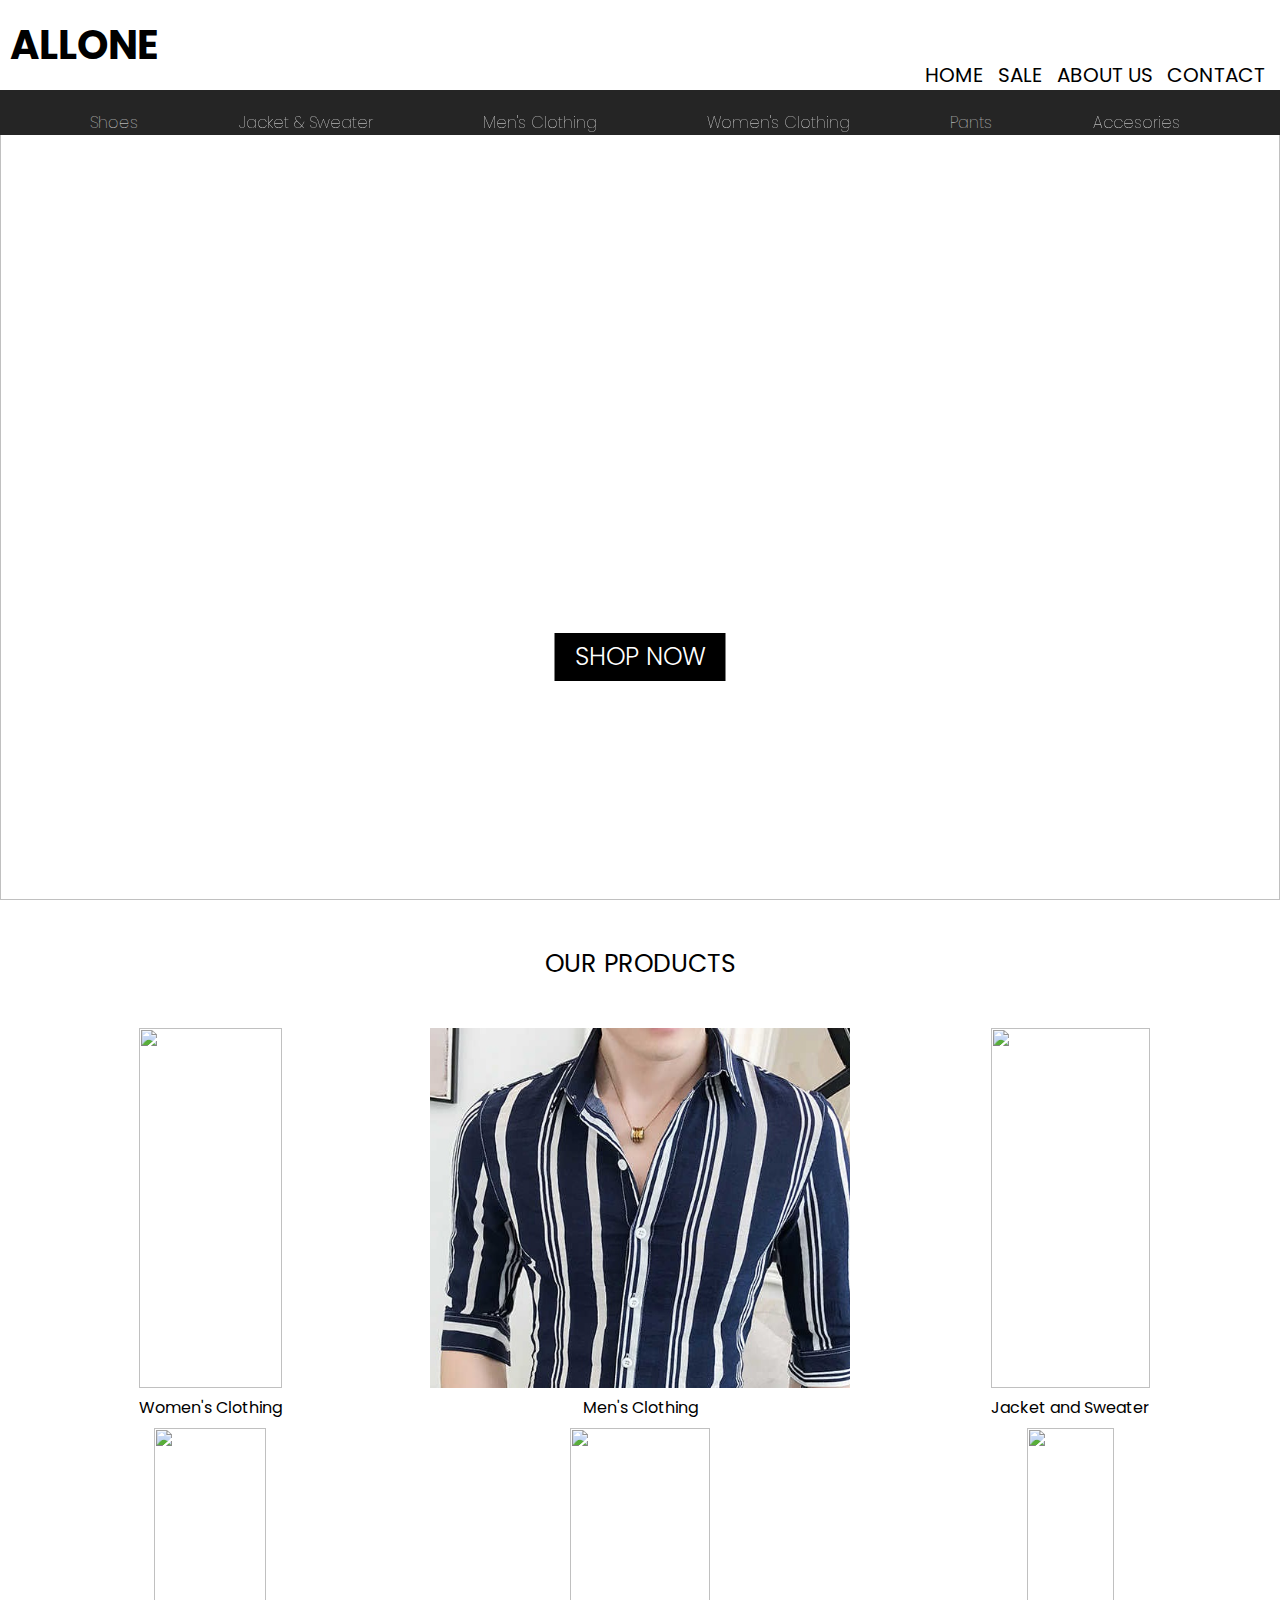
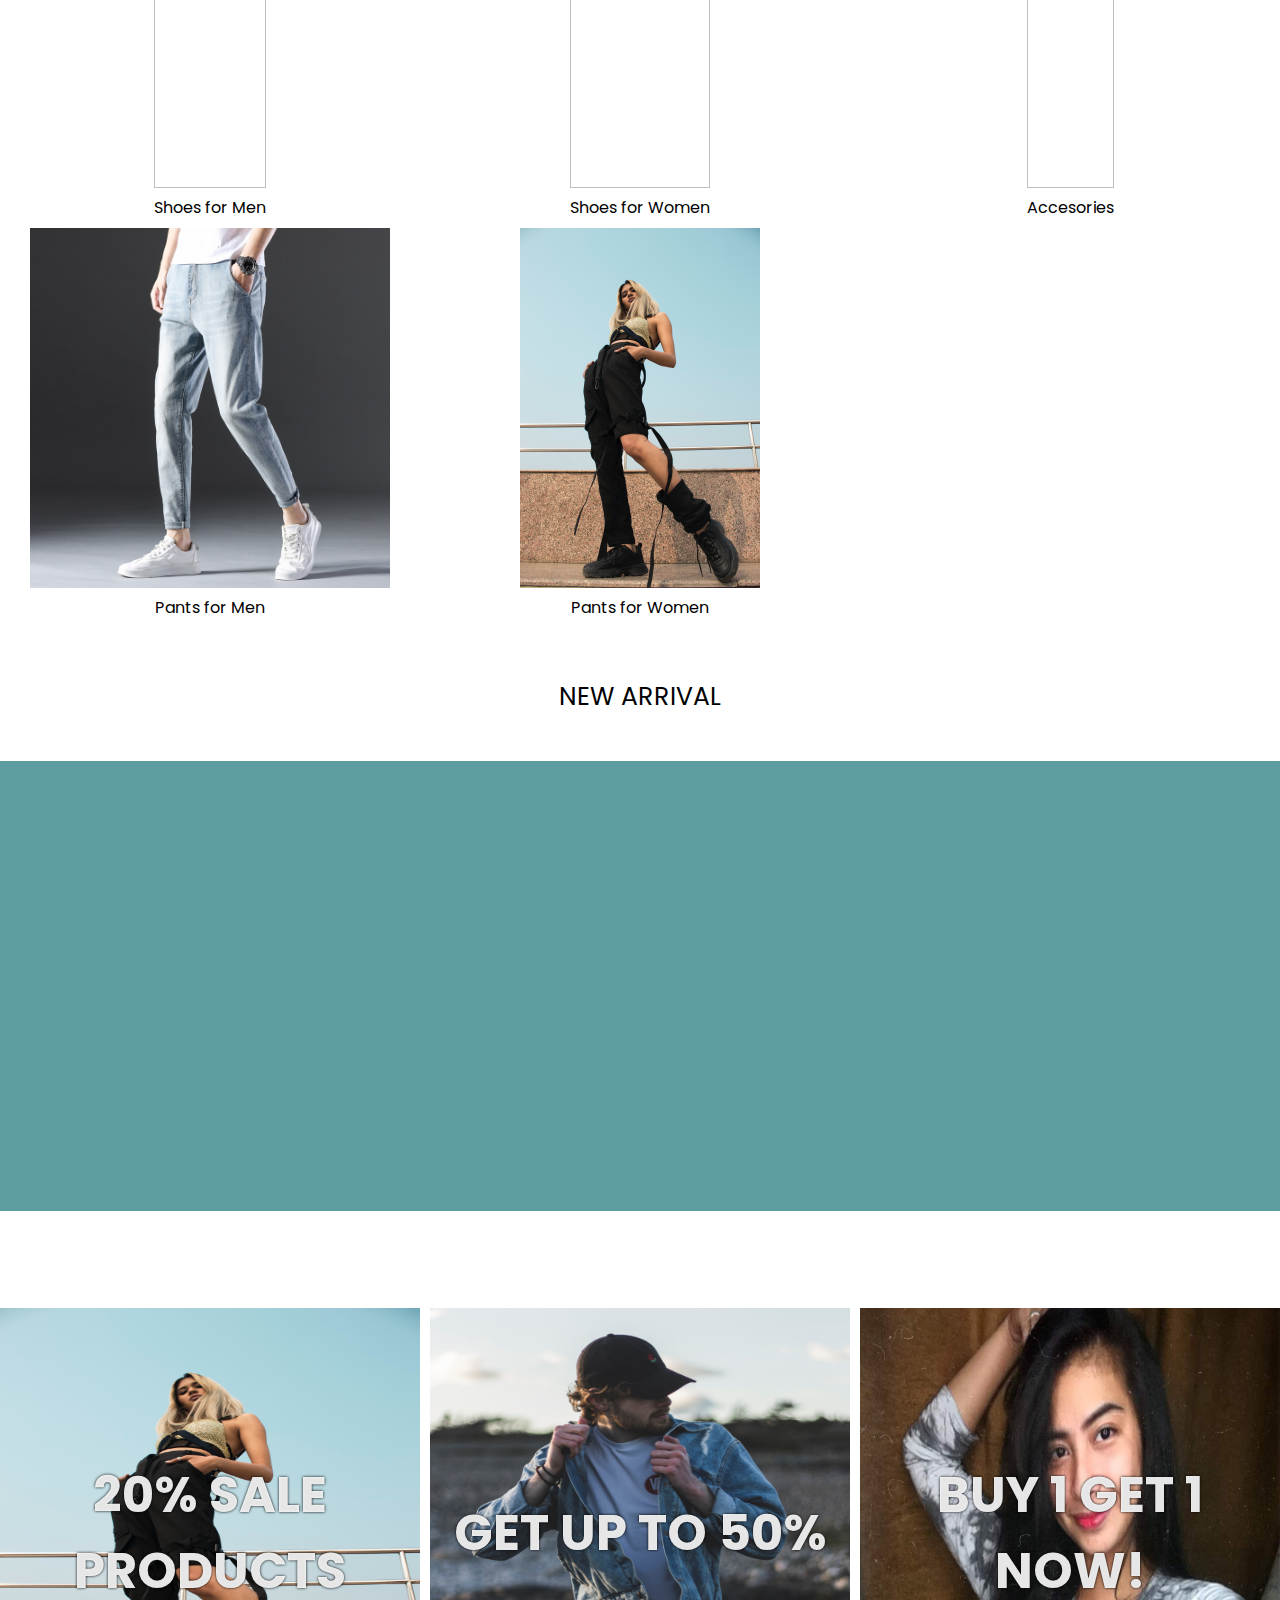
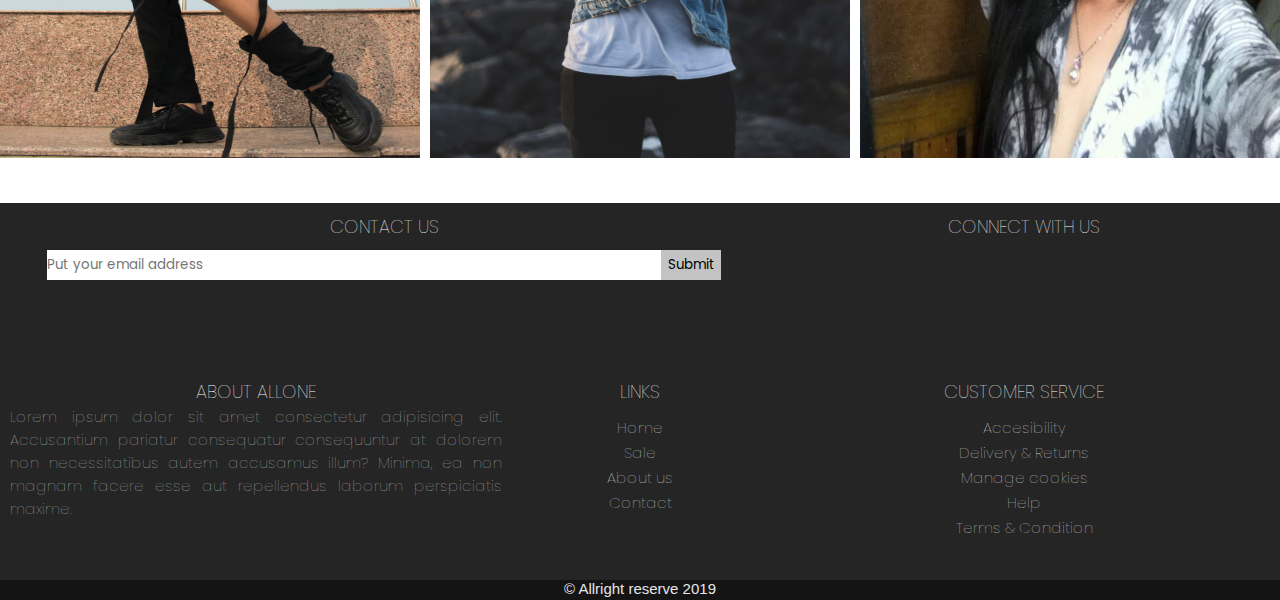
==== allone/index.html @ f243f05d "dsa" ====
<!DOCTYPE html>
<html lang="en">
<head>
    <meta charset="UTF-8">
    <meta name="viewport" content="width=device-width, initial-scale=1.0">
    <title>Allone Fashion</title>
    <link rel="stylesheet" href="style.css">
    <script src="https://kit.fontawesome.com/55290d8989.js" crossorigin="anonymous"></script>
    <link href="https://fonts.googleapis.com/css2?family=Bebas+Neue&family=PT+Sans+Narrow&family=Poppins:wght@300;500&display=swap" rel="stylesheet">
    <link href="https://fonts.googleapis.com/css2?family=Roboto:wght@500&display=swap" rel="stylesheet">
    <link rel="stylesheet" href="owl.carousel.min.css">
    <link rel="stylesheet" href="owl.theme.default.min.css">

</head>
<body>
        <a name="home"></a>
        <div class="header">
            <p>ALLONE</p>
            <ul class="mainav">
                <li><a href="#home">Home</a></li>
                <li><a href="#sale">Sale</a></li>
                <li><a href="#aboutus">About Us</a></li>
                <li><a href="#contact">Contact</a></li>
            </ul>
            <input type="checkbox" id="checkbox">
            <label for="checkbox">
                <div class="menu-btn">
                    <div class="menu-btn-burger">
                    </div>
                </div>
            </label>
            <div class="resnav">
                <ul>
                    <a href="#home"><li>Home</li></a>
                    <a href="#sale"><li>Sale</li></a>
                    <a href="#aboutus"><li>About us</li></a>
                    <a href="#contact"><li>Contact</li></a>
                    <a href="#"><li>Women's Clothing</li></a>
                    <a href="#"><li>Men's Clothing</li></a>
                    <a href="#"><li>Jacket & Sweater</li></a>
                    <a href="#"><li>Shoes for Men</li></a>
                    <a href="#"><li>Shoes for Women</li></a>
                    <a href="#"><li>Accesories</li></a>
                    <a href="#"><li>Pants for Men</li></a>
                    <a href="#"><li>Pants for Women</li></a>
                </ul>
            </div>
        </div>
        <div class="category">
            <ul>
                <li>Shoes
                    <ul>
                        <li><a href="">For Men</a></li>
                        <li><a href="">For Women</a></li>
                    </ul>
                </li>
                <li><a href="">Jacket & Sweater</a></li>
                <li><a href="">Men's Clothing</a></li>
                <li><a href="">Women's Clothing</a></li>
                <li>Pants
                    <ul>
                        <li><a href="">For Men</a></li>
                        <li><a href="">For Women</a></li>
                    </ul>
                </li>
                <li><a href="">Accesories</a></li>
            </ul>
        </div>
        <div class="home">
            <img src="50ad705d6b7382ff69d1c19d42102110 - Copy.jpg">
                <div class="paraginhome">
                <a href=""><p>Shop Now</p></a>
                </div>
        </div>
        <div class="ourproducts">
            <p>OUR PRODUCTS</p>
            <div class="conofproducts">
            <div class="one">
                <a href="#"><img src="woman-in-white-long-sleeved-dress-1030895.jpg"></a> 
                <p>Women's Clothing</p>
            </div>
            <div class="two">
                <a href="#"><img src="Korean-Mens-Clothing-Fashion-2019-Summer-Striped-Shirt-Men-Half-Sleeve-Turn-Down-Collar-Slim-Fit.jpg_q50.jpg"></a>
                <p>Men's Clothing</p>
            </div>
            <div class="three">
                <a href="#"><img src="woman-in-grey-jacket-2658451.jpg"></a>
                <p>Jacket and Sweater</p>
            </div>
            <div class="four">
                <a href="#"><img src="photo-of-sneakers-on-white-background-2529148.jpg"></a>
                <p>Shoes for Men</p>
            </div>
            <div class="five">
                <a href="#"><img src="1.jpg"></a>
                <p>Shoes for Women</p>
            </div>
            <div class="six">
                <a href="#"><img src="jewelry-flatlay-watch-makeup.jpg"></a>
                <p>Accesories</p>
            </div>
            <div class="seven">
                <a href="#"><img src="KSTUN-Jeans-for-Men-Light-Blue-SKinny-Elasticity-2020-Summer-Denim-Pants-Casual-Male-Trousers-Men-1.jpg"></a>
                <p>Pants for Men</p>
            </div>
            <div class="eight">
                <a href="#"><img src="low-angle-photo-of-posing-woman-in-black-pants-and-golden-3770845.jpg"></a>
                <p>Pants for Women</p>
            </div>
        </div>
        </div>
        <div class="newarrival">
            <p>NEW ARRIVAL</p>
            <div class="wrapper">
                <div class="owl-carousel owl-theme">
                    <div class="item arrival1"></div>
                    <div class="item arrival2"></div>
                    <div class="item arrival3"></div>
                    <div class="item arrival4"></div>
                    <div class="item arrival5"></div>
                    <div class="item arrival6"></div>
                    <div class="item arrival7"></div>
                    <div class="item arrival8"></div>
                    <div class="item arrival9"></div>
                </div>
            </div>
        </div>
        <a name="sale"></a>
        <div class="salecontainer">
        <div class="sale">
            <div class="sale20">
                <img src="low-angle-photo-of-posing-woman-in-black-pants-and-golden-3770845.jpg">
                <p>20% SALE PRODUCTS</p>
            </div>
            <div class="sale50">
                <img src="man-in-blue-denim-jacket-white-crew-neck-shirt-and-black-1040945.jpg">
                <p>GET UP TO 50%</p>
            </div>
            <div class="buy1get1">
                <img src="FB_IMG_1591105888500.jpg">
                <p>BUY 1 GET 1 NOW!</p>
            </div>
        </div>
        </div>
        <a name="contact"></a>
        <div class="footer">
        <a name="aboutus"></a>
        <div class="footercon">
        <div class="contact">
            <p>CONTACT US</p>
            <div class="contactcon">
            <input type="email" placeholder="Put your email address" id="email">
            <input type="submit" id="submit">
            </div>
        </div>
        <div class="about">
            <p>ABOUT ALLONE</p>
            <p>Lorem ipsum dolor sit amet consectetur adipisicing elit. Accusantium pariatur consequatur consequuntur at dolorem non necessitatibus autem accusamus illum? Minima, ea non magnam facere esse aut repellendus laborum perspiciatis maxime.</p>
        </div>
        <div class="links">
            <p>LINKS</p>
            <ul>
                <li><a href="#">Home</a></li>
                <li><a href="#">Sale</a></li>
                <li><a href="#">About us</a></li>
                <li><a href="#">Contact</a></li>
            </ul>
        </div>
        <div class="socialmedia">
            <p>CONNECT WITH US</p>
            <ul>
                <li><a href="#"><i class="fab fa-facebook-square"></i></a></li>
                <li><a href="#"><i class="fab fa-instagram-square"></i></a></li>
                <li><a href="#"><i class="fab fa-youtube"></i></a></li>
                <li><a href="#"><i class="fab fa-twitter-square"></i></a></li>
            </ul>
        </div>
        <div class="customerservice">
            <p>CUSTOMER SERVICE</p>
            <ul>
                <li><a href="#">Accesibility</a></li>
                <li><a href="#">Delivery & Returns</a></li>
                <li><a href="#">Manage cookies</a></li>
                <li><a href="#">Help</a></li>
                <li><a href="#">Terms & Condition</a></li>
            </ul>
        </div>
        </div>
        <div class="bottom">
            <p>&copy Allright reserve 2019</p>
        </div>
        </div>

    <script
    src="https://code.jquery.com/jquery-3.5.1.min.js"
    integrity="sha256-9/aliU8dGd2tb6OSsuzixeV4y/faTqgFtohetphbbj0="
    crossorigin="anonymous"></script>
    <script src="owl.carousel.min.js"></script>
    <script src="allone fashion.js"></script>
</body>
</html>
---- allone/style.css ----
* {
    margin: 0;
    padding: 0;
    box-sizing: border-box;
    font-family: 'Bebas Neue', cursive;
    font-family: 'Poppins', sans-serif;
}
.header {
    width: 100%;
    height: 10vh;
    position: fixed;
    background-color: white;
    z-index: 2000;
}
.header p {
    position: relative;
    top: 50%;
    transform: translateY(-50%);
    margin-left: 10px;
    font-weight: 500;
    font-size: 30px;
}
.header .mainav {
    list-style-type: none;
    position: absolute;
    bottom: 0;
    right: 10px;
    display: none;
}
.header .mainav li {
    display: inline-block;
}
.header .mainav li a {
    width: 50px;
    text-decoration: none;
    color: black;
    font-size: 20px;
    font-weight: 400;
    padding: 0px 5px;
    text-transform: uppercase;
}
.header .mainav li a:hover {
    color: rgb(104, 104, 104);
}
/* secondnav */
.category {
    top: 10vh;
    position: fixed;
    width: 100%;
    height: 5vh;
    background-color: rgb(37, 37, 37);
    z-index: 2;
    font-weight: lighter;
    display: none;
}
.category ul {
    width: 100%;
    list-style-type: none;
    display: flex;
    white-space: nowrap;
    justify-content: space-evenly;
    position: absolute;
    bottom: 0;
}
.category ul li {
    cursor: pointer;
    color: rgb(240, 240, 240);
}
.category ul li a {
    text-decoration: none;
    color: rgb(240, 240, 240);
    margin-top: 10px;
    position: relative;
    padding: 5px 10px;
}
.category ul li a:hover {
    color: rgb(155, 155, 155);
}
.category ul li ul {
    display: block;
    position: absolute;
    bottom: -50px;
}
.category ul li ul li{
    display: none;
    background-color: rgb(0, 0, 0);
    width: 100px;
    border-top: 1px solid rgb(216, 209, 209);

}
.category ul li ul li:first-child {
    border: none;
}
.category ul li ul li a{
    padding-left: 10px;
    padding-right: 10px;
    padding-bottom: 5px;
    padding-top: 5px;
    font-size: 15px;
    
}
.category ul li:hover ul li{
    display: block;
}

.menu-btn {
    position: absolute;
    right: 10px;
    top: 50%;
    transform: translateY(-50%);
    display: flex;
    justify-content: center;
    align-items: center;
    width: 50px;
    height: 40px;
    cursor: pointer;
    transition: all .5s ease-in-out;
    overflow: hidden;
    outline: none;
}
.menu-btn-burger {
    width: 30px;
    height: 5px;
    background-color: rgb(0, 0, 0);
    transition: transform 200ms ease-in-out;

}
.menu-btn-burger::before, .menu-btn-burger::after {
    content: '';
    position: absolute;
    width: 30px;
    height: 5px;
    background: rgb(0, 0, 0);
    transition: all 200ms ease-in-out;
}
.menu-btn-burger::before {
    transform: translateY(-10px);
    position: absolute;
}
.menu-btn-burger::after {
    transform: translateY(10px);
    position: absolute;
}
.menu-btn.open .menu-btn-burger {
    transform: translateX(-50px);
    background: transparent;
    box-shadow: none;
    transition: none;
}
.menu-btn.open .menu-btn-burger::before {
    transform: rotate(45deg) translate(35px, -35px);
}
.menu-btn.open .menu-btn-burger::after {
    transform: rotate(-45deg) translate(35px, 35px);
}
#checkbox {
    display: none;
}
#checkbox:checked ~ .resnav {
    height: 90vh;
}
.resnav {
    position: fixed;
    top: 10vh;
    width: 100%;
    height: 0vh;
    background-color: rgb(233, 233, 233,0.8);
    transition: height 200ms linear;
    z-index: 1;
    overflow: hidden;

}
.resnav ul {
    list-style-type: none;
}
.resnav ul a {
    text-decoration: none;
    line-height: 20px;
}
.resnav ul a li {
    margin-left: 10px;
    color: rgb(0, 0, 0);
    font-size: 17px;
    padding: 6px 0px;
    font-weight: 500;
    border-bottom: 1px solid rgb(195, 195, 195);
    margin-right: 10px;
}
/* HOME */
.home {
    width: 100%;
    height: 90vh;
    position: relative;
    top: 10vh;
}
.home img {
    width: 100%;
    height: 100%;
    object-fit: cover;
    object-position: top;
}
.home .paraginhome {
    position: absolute;
    top: 80%;
    left: 50%;
    transform: translate(-50%,-50%);
    width: fit-content;
    height: fit-content;
    background-color: black;
    z-index: 1;
}
.home .paraginhome a {
    text-decoration: none;
}
.home .paraginhome a p {
    color: white;
    font-weight: 300;
    padding: 5px 20px;
}
/* second page */
.ourproducts {
    width: 100%;
    height: auto;
    position: relative;
    top: 10vh;
}
.ourproducts > p {
    position: relative;
    top: 5vh;
    text-align: center;
    font-size: 25px;
}
.conofproducts {
    position: relative;
    top: 10vh;
    display: grid;
    grid-template-columns: repeat(2,1fr);
    grid-auto-rows: minmax(40vh,40vh);
    justify-items: center;
    grid-row-gap: 40px;
    grid-column-gap: 10px;
    grid-template-areas: 
    "one two"
    "three four"
    "five six"
    "seven eight";
}
.conofproducts div img {
    width: 100%;
    height: 100%;
    object-fit: cover;
    object-position: center; 
}
.conofproducts div p {
    text-align: center;
}
.one {
    grid-area: one;
}
.two {
    grid-area: two;
}
.three {
    grid-area: three;
}
.four {
    grid-area: four;
}
.five {
    grid-area: five;
}
.six {
    grid-area: six;
}
.seven {
    grid-area: seven;
}
.eight {
    grid-area: eight;
}
/* new arrival */
.newarrival {
    position: relative;
    top: 20vh;
    width: 100%;
    height: 50vh;
}
.newarrival p {
    text-align: center;
    font-size: 25px;
    position: relative;
    top: 10vh;
}
.wrapper {
    position: relative;
    top: 15vh;
    width: 100%;
    height: 50vh;
    overflow: hidden;
}
.item {
    background-color: cadetblue;
    height: 50vh;
}
.owl-carousel .owl-nav .owl-prev {
    outline: none;
    position: absolute;
    top: 30%;
    left: 10px;
}
.owl-carousel .owl-nav .owl-next {
    outline: none;
    position: absolute;
    top: 30%;
    right: 10px;
    color: gray;
}
.owl-carousel .owl-dots {
    width: 100px;
    height: 100px;
    position: relative;
    left: 50%;
    transform: translateX(-50%);
    top: -30px;
    color: gray;
}
.arrival1, .arrival2, .arrival3, .arrival4, .arrival5, .arrival6, .arrival7, .arrival8, .arrival9 {
    background-position: center;
    background-size: cover;
} 
.arrival1 {
    background-image: url(tumblr_mxggbm3qSl1sf562oo1_500.jpg);
}
.arrival2 {
    background-image: url(saving-ecommerce-minimal-clothing-fashion-responsive-shopify-theme-product-image-1-themetidy_1024x1024.jpg);
}
.arrival3 {
    background-image: url(21045501_02_B.jpg);
}
.arrival4 {
    background-image: url(d43bc48e8cdda31a39557df0e37b9bd7.jpg);
}
.arrival5 {
    background-image: url(535637-accessories.jpg);
}
.arrival6 {
    background-image: url(womens-traveller-pants-citadel-2_1.jpg);
}
.arrival7 {
    background-image: url(da918599fdf6e756fb5e97497f976f32.jpg);
}
.arrival8 {
    background-image: url(image-asset.jpeg);
}
.arrival9 {
    background-image: url(Jon-Snow-Bae-Shirt.jpg);
}
i {
    color: rgb(138, 138, 138);
    background-color: none;
    cursor: pointer;
}
/* SALE */  
.salecontainer {
    width: 100%;
    height: auto;
    position: relative;
    top: 50vh;
}
.sale {
    width: 100%;
    height: auto;
    display: grid;
    grid-template-columns: repeat(3,1fr);
    grid-auto-rows: minmax(50vh,50vh);
    justify-items: center;
    grid-row-gap: 10px;
    grid-column-gap: 10px;
    grid-template-areas: 
    "sale20 sale20 sale20"
    "sale50 sale50 sale50"
    "buy1get1 buy1get1 buy1get1";
}
.sale div {
    width: 100%;
    object-position: center;
    background-size: cover;
    overflow: hidden;
    position: relative;
}
.sale div img {
    width: 100%;
    height: 100%;
    background-size: cover;
    background-position: center;
    transition: all .2s ease-in;
    position: relative;
    z-index: 0;
}
.sale div:hover img{
    transform: scale(1.1);
}
.sale p {
    width: 100%;
    position: relative;
    text-align: center;
    top: 50%;
    transform: translateY(-50%);
    color: rgb(255,255,255,0.9);
    font-size: 50px;
    font-weight: bolder;
    text-shadow: 0px 0px 3px black;
    position: absolute;
    z-index: 1;
}
.sale20 {
    grid-area: sale20;
}
.sale50 {
    grid-area: sale50;
}
.buy1get1 {
    grid-area: buy1get1;
}
/* footer */
.footer {
    position: relative;
    top: 55vh;
    width: 100%;
    height: auto;
    background-color: rgb(37, 37, 37);
}
.footercon {
    width: 100%;
    height: auto;
    background-color: rgb(37, 37, 37);
    display: grid;
    grid-auto-rows: minmax(20vh,auto);
    justify-items: center;
    grid-row-gap: 30px;
    grid-template-columns: repeat(1, 1fr);
    grid-template-areas: 
    "contact"
    "about"
    "links"
    "socialmedia"
    "customerservice";
}
.footercon div {
    width: 100%;
    position: relative;
    top: 10px;
    height: auto;
    background-color: rgb(37, 37, 37);
}
.footercon p {
    text-align: center;
    color: rgb(177, 177, 177);
    font-size: 15px;
    font-weight: lighter;
}
.footercon p:first-child {
    font-size: 18px;
    color: white;
}
.footercon ul {
    list-style-type: none;
    position: relative;
    top: 10px;
}
.footercon a {
    color: rgb(212, 212, 212);
    text-decoration: none;
    font-weight: lighter;
    font-size: 15px;
}
.footercon ul li a:hover {
    color: rgb(255, 255, 255);
}
.footercon ul li {
    text-align: center;
}
.footercon i:hover {
    color: white;
}
.contact {
    grid-area: contact;
}
.contact .contactcon {
    width: 100%;
    display: flex;
    justify-content: center;
    position: relative;
}
#email {
    height: 30px;
    border: none;
}
#submit {
    width: 60px;
    background-color: rgb(195, 195, 195);
    color: black;
    border: none;
    cursor: pointer;
}
.about {
    grid-area: about;
    padding:0px 10px;
}
.about p:first-child {
    text-align: center;
}
.about p {
    text-align: justify;
}
.links {
    grid-area: links;
}
.socialmedia {
    grid-area: socialmedia;
}
.socialmedia ul {
    display: flex;
    justify-content: space-evenly;
}
.socialmedia i {
    font-size: 30px;
}
.customerservice {
    grid-area: customerservice;
    padding: 0px 0px 50px 0px;
}
/* bottom */
.bottom {
    width: 100%;
    height: 20px;
    background-color: rgb(20, 20, 20);
    position: relative;
    top: 10px;
}
.bottom p {
    position: relative;
    bottom: 0;
    text-align: center;
    color: rgb(230, 230, 230);
    font-family: sans-serif;
    font-size: 15px;

}
@media (min-width: 600px) {
    .footercon {
        grid-auto-rows: minmax(15vh,auto);
        grid-template-columns: repeat(4, 1fr);
        grid-template-areas: 
        "about about about about"
        "contact contact socialmedia socialmedia"
        "links links customerservice customerservice";
    }
}
@media (min-width: 800px) {
    .header p {
        font-weight: bolder;
        font-size: 40px;
    }
    .header .mainav {
        display: block;
    }
    .home .paraginhome {
        position: absolute;
        top: 70%;
        left: 50%;
        transform: translate(-50%,-50%);
    }
    .home .paraginhome a p {
        text-align: center;
        font-size: 25px;
        text-transform: uppercase;
    }
    label {
        display: none;
    }
    .resnav {
        display: none;
    }
    .category {
        display: block;
    }
    .conofproducts {
        grid-template-columns: repeat(3,1fr);
        grid-template-areas:
        "one two three"
        "four five six"
        "seven eight .";
    }
    .footercon {
        grid-auto-rows: minmax(15vh,auto);
        grid-template-columns: repeat(5, 1fr);
        grid-template-areas: 
        "contact contact contact socialmedia socialmedia"
        "about about links customerservice customerservice";
    }
    #email {
        width: 80%;
    }
    .sale {
        grid-template-columns: repeat(3,1fr);
        grid-auto-rows: minmax(50vh,50vh);
        justify-items: center;
        grid-row-gap: 10px;
        grid-column-gap: 10px;
        grid-template-areas: 
        "sale20 sale50 buy1get1";
    }

}
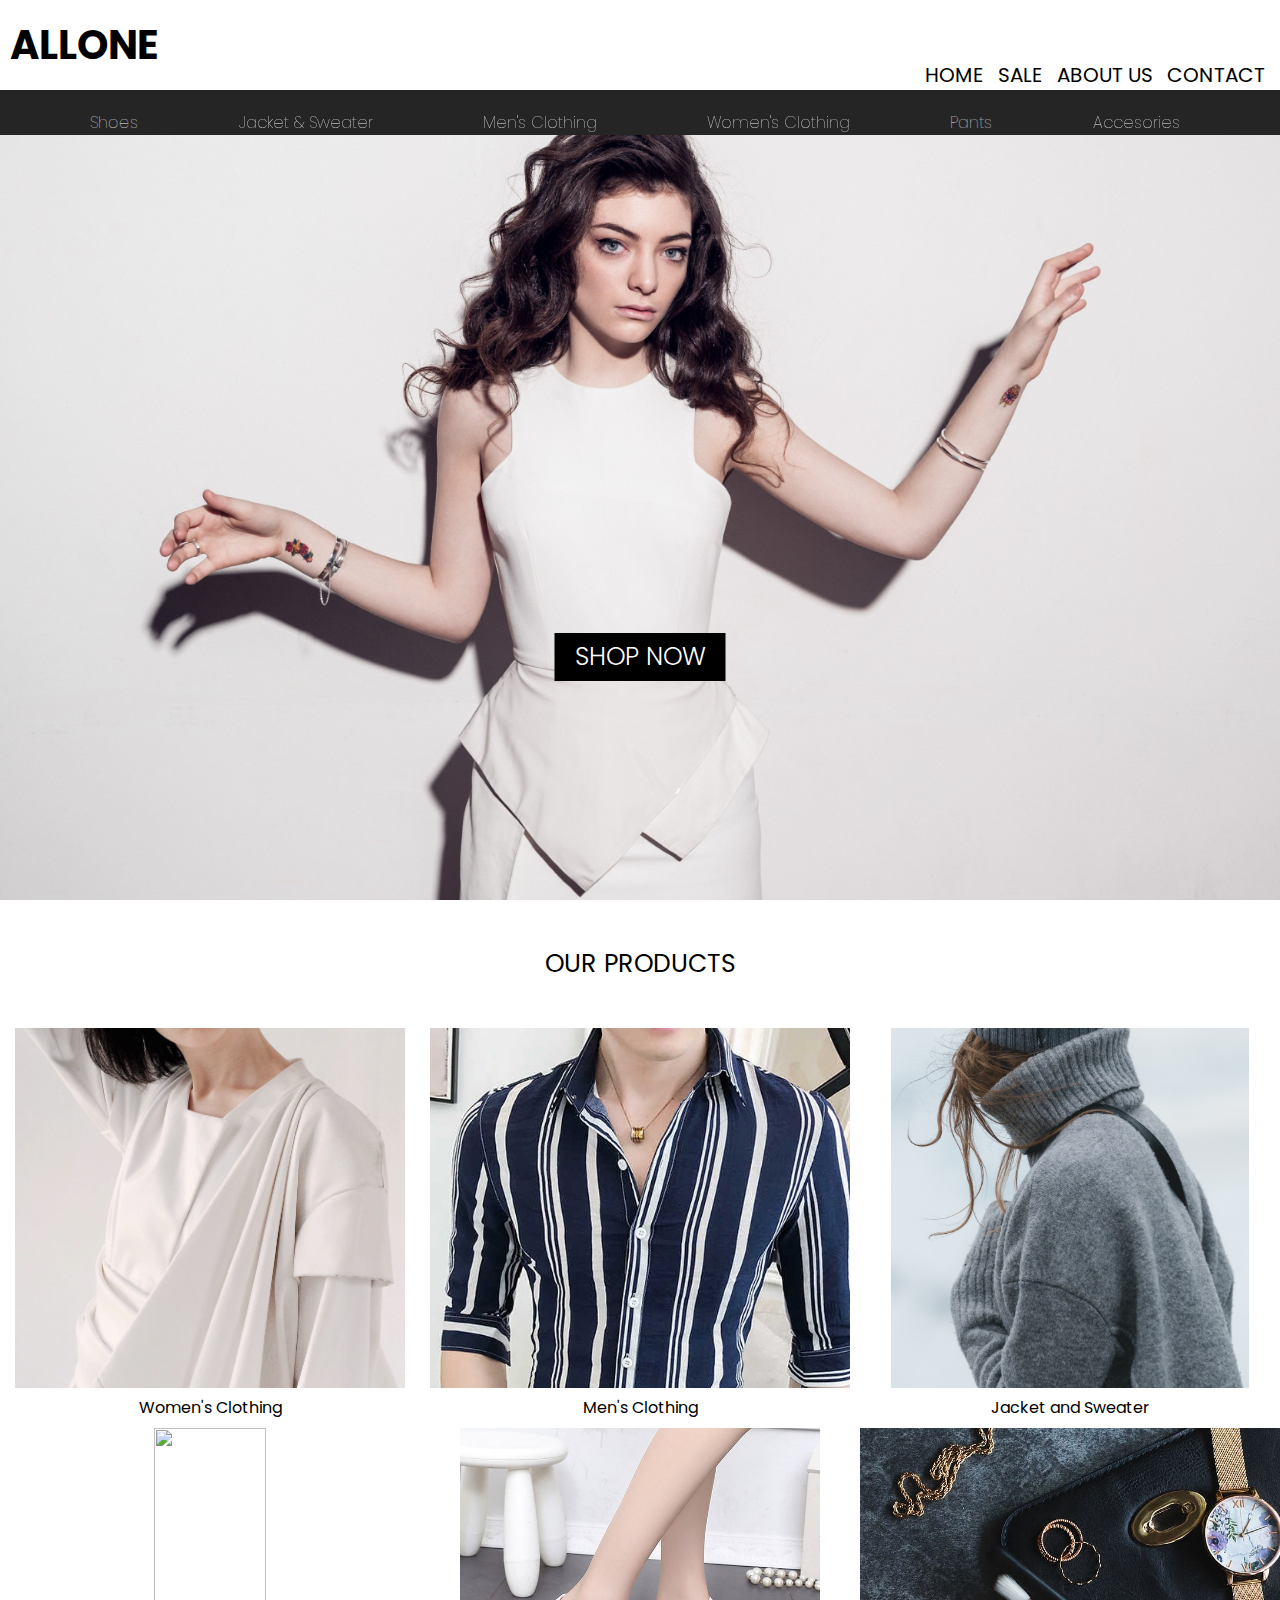
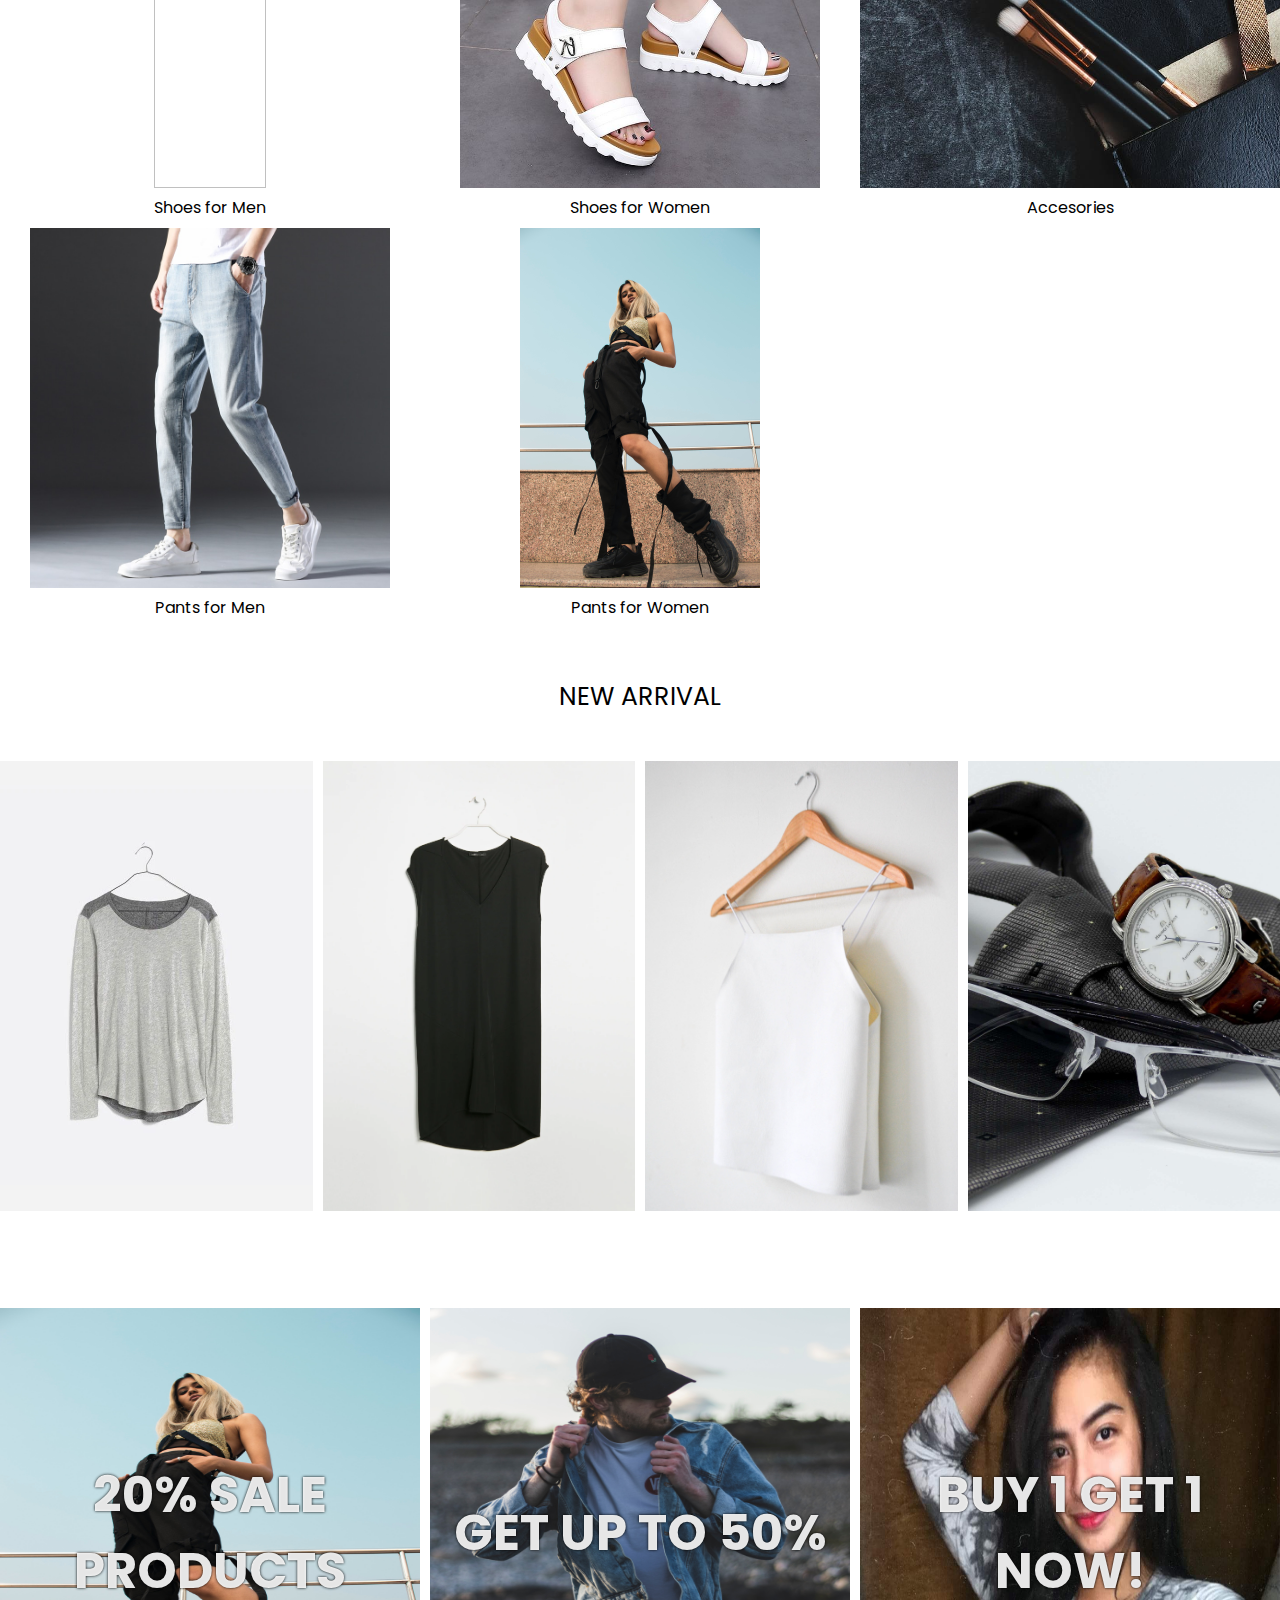
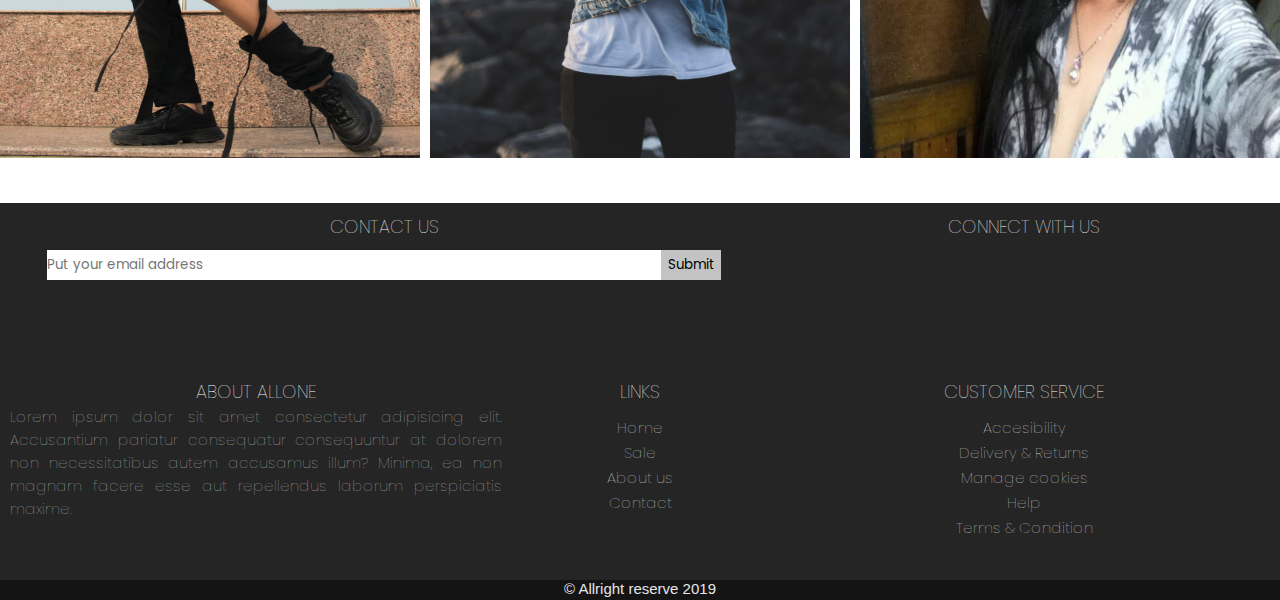
==== commit 82ec3602: "new" ====
--- a/allone/index.html
+++ b/allone/index.html
@@ -8,8 +8,8 @@
     <script src="https://kit.fontawesome.com/55290d8989.js" crossorigin="anonymous"></script>
     <link href="https://fonts.googleapis.com/css2?family=Bebas+Neue&family=PT+Sans+Narrow&family=Poppins:wght@300;500&display=swap" rel="stylesheet">
     <link href="https://fonts.googleapis.com/css2?family=Roboto:wght@500&display=swap" rel="stylesheet">
-    <link rel="stylesheet" href="owl.carousel.min.css">
-    <link rel="stylesheet" href="owl.theme.default.min.css">
+    <link rel="stylesheet" href="scripts/owl.carousel.min.css">
+    <link rel="stylesheet" href="scripts/owl.theme.default.min.css">
 
 </head>
 <body>
@@ -195,7 +195,7 @@
     src="https://code.jquery.com/jquery-3.5.1.min.js"
     integrity="sha256-9/aliU8dGd2tb6OSsuzixeV4y/faTqgFtohetphbbj0="
     crossorigin="anonymous"></script>
-    <script src="owl.carousel.min.js"></script>
-    <script src="allone fashion.js"></script>
+    <script src="scripts/owl.carousel.min.js"></script>
+    <script src="scripts/allone fashion.js"></script>
 </body>
 </html>